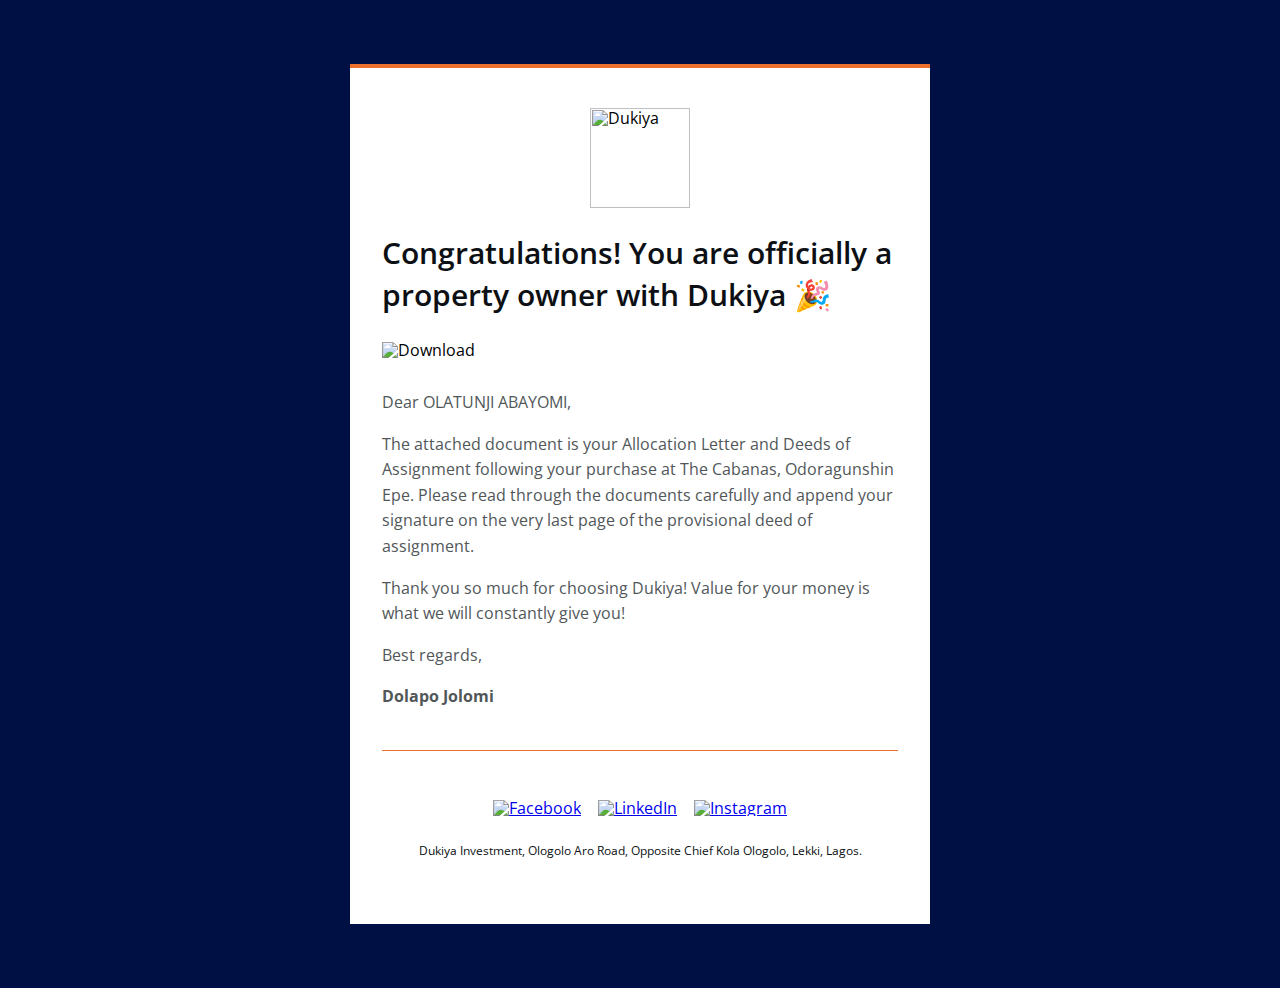
==== template-1/index.html @ 3dadd321 "feat: create template-1" ====
<html lang="en" xmlns:v="urn:schemas-microsoft-com:vml" xmlns:o="urn:schemas-microsoft-com:office:office">

<head>
    <meta charset="utf-8">
    <meta http-equiv="x-ua-compatible" content="ie=edge">
    <meta name="viewport" content="width=device-width, initial-scale=1">
    <meta name="x-apple-disable-message-reformatting">
    <title>{{title}}</title>
    <link rel="stylesheet" href="./style.css">
    <!--[if mso]>
    <xml>
      <o:OfficeDocumentSettings>
        <o:PixelsPerInch>96</o:PixelsPerInch>
      </o:OfficeDocumentSettings>
    </xml>
    <style>
      table {border-collapse: collapse;}
      .spacer,.divider {mso-line-height-rule: exactly;}
      td,th,div,p,a {font-size: 16px; line-height: 25px;}
      td,th,div,p,a,h1,h2,h3,h4,h5,h6 {font-family:"Segoe UI",Helvetica,Arial,sans-serif;}
    </style>
    <![endif]-->

    <style>
        @import url("./style.css");
    </style>
</head>

<body>
    <div lang="en" style="display:none;"><!-- Add your preheader text here --></div>
    <table class="wrapper">
        <tr>
            <td class="" align="center" valign="top">
                <!-- MAIN WRAPPER -->
                <center>
                    <!-- TOP SECTION START -->
                    <table align="center" class="border-secondary-top container" cellpadding="0" cellspacing="0"
                        role="presentation">
                        <tr>
                            <td class="col px-32 pt-40 pb-24">
                                <table class="row" align="center" cellpadding="0" cellspacing="0" role="presentation"
                                    width="100%">
                                    <tr>
                                        <td class="col">
                                            <img src="https://www.dukiyang.com/images/logo/logo.svg"
                                                style="width: 100px; display:block; margin: auto;" alt="Dukiya">
                                        </td>
                                    </tr>
                                </table>
                            </td>
                        </tr>
                    </table>
                    <!-- TOP SECTION END -->

                    <!-- TITLE SECTION START -->
                    <table align="center" class="container" cellpadding="0" cellspacing="0" role="presentation">
                        <tr>
                            <td class="col px-32">
                                <table class="row" align="center" cellpadding="0" cellspacing="0" role="presentation"
                                    width="100%">
                                    <tr>
                                        <td class="col">
                                            <h2 class="pb-16 font-semibold">
                                                Congratulations! You are officially a
                                                property owner with Dukiya 🎉
                                            </h2>
                                        </td>
                                    </tr>
                                </table>
                            </td>
                        </tr>
                    </table>
                    <!-- TITLE SECTION END -->

                    <!-- IMAGE SECTION START -->
                    <table align="center" class="container" cellpadding="0" cellspacing="0" role="presentation">
                        <tr>
                            <td class="col px-32">
                                <table class="row" align="center" cellpadding="0" cellspacing="0" role="presentation"
                                    width="100%">
                                    <tr>
                                        <td class="col">
                                            <img src="https://res.cloudinary.com/dukiya/image/upload/v1677687416/etof2txahdclxvczb7ln.png"
                                                alt="Download">
                                        </td>
                                    </tr>
                                </table>
                            </td>
                        </tr>
                    </table>
                    <!-- IMAGE SECTION END -->

                    <!-- CONTENT SECTION START -->
                    <table align="center" class="container" cellpadding="0" cellspacing="0" role="presentation">
                        <tr>
                            <td class="col pt-32 pb-40 px-32">
                                <table class="row" align="center" cellpadding="0" cellspacing="0" role="presentation"
                                    width="100%">
                                    <tr>
                                        <td class="col">
                                            <p>Dear OLATUNJI ABAYOMI,</p>
                                            <p>
                                                The attached document is your Allocation Letter and Deeds of Assignment
                                                following your purchase at The Cabanas, Odoragunshin Epe. Please read
                                                through the documents carefully and append your signature on the very
                                                last page of the provisional deed of assignment.
                                            </p>
                                            <p>Thank you so much for choosing Dukiya! Value for your money is what we
                                                will constantly give you!</p>
                                            <p>Best regards,</p>
                                            <p class="font-bold">Dolapo Jolomi</p>
                                        </td>
                                    </tr>
                                </table>
                            </td>
                        </tr>
                    </table>
                    <!-- CONTENT SECTION END -->

                    <!-- DIVIDER SECTION START -->
                    <table align="center" class="container" cellpadding="0" cellspacing="0" role="presentation">
                        <tr>
                            <td class="col px-32">
                                <table class="row" align="center" cellpadding="0" cellspacing="0" role="presentation"
                                    width="100%">
                                    <tr>
                                        <td class="col">
                                            <div class="divider" />
                                        </td>
                                    </tr>
                                </table>
                            </td>
                        </tr>
                    </table>
                    <!-- DIVIDER SECTION END -->

                    <!-- FOOTER SECTION START -->
                    <table align="center" class="container" cellpadding="0" cellspacing="0" role="presentation">
                        <tr>
                            <td class="col px-32 footer">
                                <table class="row" align="center" cellpadding="0" cellspacing="0" role="presentation"
                                    width="100%">
                                    <tr>
                                        <td class="">
                                            <!-- SOCIAL MEDIA LINKS START -->
                                            <ul class="social-media-list">
                                                <li>
                                                    <a
                                                        href="https://web.facebook.com/D%C3%BAk%C3%ACy%C3%A1-Investments-100178562120702/?ref=page_internal">
                                                        <img src="https://www.dukiyang.com/images/svg/icons/facebook-lg.svg"
                                                            alt="Facebook" />
                                                    </a>
                                                </li>
                                                <li>
                                                    <a
                                                        href="https://www.linkedin.com/company/dukiyang">
                                                        <img src="https://www.dukiyang.com/images/svg/icons/linkedin-lg.svg"
                                                            alt="LinkedIn" />
                                                    </a>
                                                </li>
                                                <li>
                                                    <a
                                                        href="https://www.instagram.com/dukiya_ng/">
                                                        <img src="https://www.dukiyang.com/images/svg/icons/instagram-lg.svg"
                                                            alt="Instagram" />
                                                    </a>
                                                </li>
                                            </ul>

                                            <!-- SOCIAL MEDIA LINKS END -->

                                            <p class="small text-color text-center">Dukiya Investment, Ologolo Aro Road,
                                                Opposite Chief Kola Ologolo, Lekki,
                                                Lagos.</p>
                                        </td>
                                    </tr>
                                </table>
                            </td>
                        </tr>
                    </table>
                    <!-- FOOTER SECTION END -->
                </center>
                <!-- MAIN WRAPPER -->
            </td>
        </tr>
    </table>

</body>

</html>
---- template-1/style.css ----
@import url('https://fonts.googleapis.com/css?family=Roobert+TWHINT&display=swap');
@import url('https://fonts.googleapis.com/css?family=Merriweather|Open+Sans');

/* Layout Styling Start */

:root {
    --color-default: #ffffff;
    --color-primary: #002278;
    --color-primary-2: #0749EA;
    --color-secondary: #EC712C;
    --text-color: #0C1014;
    --text-color-2: #515759;
    --dark-primary: #000F44;
}

.text-default {
    color: var(--color-default);
}

.text-primary {
    color: var(--color-primary);
}

.text-primary-2 {
    color: var(--color-primary-2);
}

.text-secondary {
    color: var(--color-secondary);
}

.text-color {
    color: var(--text-color);
}

.text-color-2 {
    color: var(--text-color-2);
}

.text-dark {
    color: var(--dark-primary);
}

.text-left {
    text-align: left;
}

.text-center {
    text-align: center;
}

.text-right {
    text-align: right;
}

body {
    width: 100% !important;
    min-width: 100%;
    -webkit-text-size-adjust: 100%;
    -ms-text-size-adjust: 100%;
    margin: 0;
    padding: 0;
    -moz-box-sizing: border-box;
    -webkit-box-sizing: border-box;
    box-sizing: border-box;
    word-break: break-word;
    -webkit-font-smoothing: antialiased;
    font-family: 'Roobert TWHINT', 'Open Sans', system-ui, -apple-system, BlinkMacSystemFont, 'Segoe UI', Roboto, Oxygen, Ubuntu, Cantarell, 'Helvetica Neue', sans-serif;
}

@media only screen {
    html {
        min-height: 100%;
        background: var(--color-default);
    }
}

img {
    outline: none;
    text-decoration: none;
    border: 0;
    line-height: 100%;
    vertical-align: middle;
    -ms-interpolation-mode: bicubic;
    width: auto;
    max-width: 100%;
    clear: both;
}

a img {
    border: none;
}

table {
    border-spacing: 0;
    border-collapse: collapse;
}

td {
    word-wrap: break-word;
    -webkit-hyphens: auto;
    -moz-hyphens: auto;
    hyphens: auto;
    border-collapse: collapse !important;
}

table,
tr,
td {
    padding: 0;
    vertical-align: top;
    text-align: left;
}


table.wrapper {
    background: var(--dark-primary);
    height: 100%;
    width: 100%;
}

center {
    width: 100%;
    min-width: 580px;
    background: var(--dark-primary);
    padding-top: 4rem;
    padding-bottom: 4rem
}

.container {
    background: var(--color-default);
    width: 100%;
    max-width: 580px;
    margin: 0 auto;
    Margin: 0 auto;
    text-align: inherit;
}

@media only screen and (max-width: 596px) {
    .container {
        width: 95% !important;
    }
}

.row {
    display: table;
    padding: 0;
    width: 100%;
    position: relative;
}

.col {
    font-size: 16px;
    line-height: 25px;
    vertical-align: top;
}

@media (max-width: 480px) {
    .col {
        display: inline-block !important;
        line-height: 23px;
        width: 100% !important;
    }

    .col-sm-1 {
        max-width: 25%;
    }

    .col-sm-2 {
        max-width: 50%;
    }

    .col-sm-3 {
        max-width: 75%;
    }

    .col-sm-third {
        max-width: 33.33333%;
    }

    .col-sm-push-1 {
        margin-left: 25%;
    }

    .col-sm-push-2 {
        margin-left: 50%;
    }

    .col-sm-push-3 {
        margin-left: 75%;
    }

    .col-sm-push-third {
        margin-left: 33.33333%;
    }

    .full-width-sm {
        display: table !important;
        width: 100% !important;
    }

    .stack-sm-first {
        display: table-header-group !important;
    }

    .stack-sm-last {
        display: table-footer-group !important;
    }

    .stack-sm-top {
        display: table-caption !important;
        max-width: 100%;
        padding-left: 0 !important;
    }

    .toggle-content {
        max-height: 0;
        overflow: auto;
        transition: max-height .4s linear;
        -webkit-transition: max-height .4s linear;
    }

    .toggle-trigger:hover+.toggle-content,
    .toggle-content:hover {
        max-height: 999px !important;
    }

    .show-sm {
        display: inherit !important;
        font-size: inherit !important;
        line-height: inherit !important;
        max-height: none !important;
    }

    .hide-sm {
        display: none !important;
    }

    .align-sm-center {
        display: table !important;
        float: none;
        margin-left: auto !important;
        margin-right: auto !important;
    }

    .align-sm-left {
        float: left;
    }

    .align-sm-right {
        float: right;
    }

    .text-sm-center {
        text-align: center !important;
    }

    .text-sm-left {
        text-align: left !important;
    }

    .text-sm-right {
        text-align: right !important;
    }

    .borderless-sm {
        border: none !important;
    }

    .nav-sm-vertical .nav-item {
        display: block;
    }

    .nav-sm-vertical .nav-item a {
        display: inline-block;
        padding: 4px 0 !important;
    }

    .spacer {
        height: 0;
    }
}

p {
    color: var(--text-color-2);
    font-size: 16px;
    line-height: 1.6;
    font-family: 'Roobert TWHINT', 'Open Sans', system-ui, -apple-system, BlinkMacSystemFont, 'Segoe UI', Roboto, Oxygen, Ubuntu, Cantarell, 'Helvetica Neue', sans-serif;
}

p.small {
    font-size: 12px;
}

h1,
h2,
h3,
h4,
h5,
h6 {
    color: var(--text-color);
    word-wrap: normal;
    font-family: 'Roobert TWHINT', 'Open Sans', system-ui, -apple-system, BlinkMacSystemFont, 'Segoe UI', Roboto, Oxygen, Ubuntu, Cantarell, 'Helvetica Neue', sans-serif;
    font-weight: normal;
    margin-bottom: 10px;
    Margin-bottom: 10px;
}

h1 {
    font-size: 34px;
}

h2 {
    font-size: 30px;
    line-height: 1.4;
}

h3 {
    font-size: 28px;
}

h4 {
    font-size: 24px;
}

h5 {
    font-size: 20px;
}

h6 {
    font-size: 18px;
}

.font-medium {
    font-weight: 500;
}

.font-semibold {
    font-weight: 600;
}

.font-bold {
    font-weight: 700;
}

.p-0 {
    padding: 0 !important;
}

.p-8 {
    padding: 8px !important;
}

.p-16 {
    padding: 16px !important;
}

.p-24 {
    padding: 24px !important;
}

.p-28 {
    padding: 28px !important;
}

.p-32 {
    padding: 32px !important;
}

.p-36 {
    padding: 36px !important;
}

.p-40 {
    padding: 40px !important;
}

.pt-0 {
    padding-top: 0 !important;
}

.pt-8 {
    padding-top: 8px !important;
}

.pt-16 {
    padding-top: 16px !important;
}

.pt-24 {
    padding-top: 24px !important;
}

.pt-28 {
    padding-top: 28px !important;
}

.pt-32 {
    padding-top: 32px !important;
}

.pt-36 {
    padding-top: 36px !important;
}

.pt-40 {
    padding-top: 40px !important;
}

.pr-0 {
    padding-right: 0 !important;
}

.pr-8 {
    padding-right: 8px !important;
}

.pr-16 {
    padding-right: 16px !important;
}

.pr-24 {
    padding-right: 24px !important;
}

.pr-28 {
    padding-right: 28px !important;
}

.pr-32 {
    padding-right: 32px !important;
}

.pr-36 {
    padding-right: 36px !important;
}

.pr-40 {
    padding-right: 40px !important;
}

.pb-0 {
    padding-bottom: 0 !important;
}

.pb-8 {
    padding-bottom: 8px !important;
}

.pb-16 {
    padding-bottom: 16px !important;
}

.pb-24 {
    padding-bottom: 24px !important;
}

.pb-28 {
    padding-bottom: 28px !important;
}

.pb-32 {
    padding-bottom: 32px !important;
}

.pb-36 {
    padding-bottom: 36px !important;
}

.pb-40 {
    padding-bottom: 40px !important;
}

.pl-0 {
    padding-left: 0 !important;
}

.pl-8 {
    padding-left: 8px !important;
}

.pl-16 {
    padding-left: 16px !important;
}

.pl-24 {
    padding-left: 24px !important;
}

.pl-28 {
    padding-left: 28px !important;
}

.pl-32 {
    padding-left: 32px !important;
}

.pl-36 {
    padding-left: 36px !important;
}

.pl-40 {
    padding-left: 40px !important;
}

.px-0 {
    padding-right: 0 !important;
    padding-left: 0 !important;
}

.px-8 {
    padding-right: 8px !important;
    padding-left: 8px !important;
}

.px-16 {
    padding-right: 16px !important;
    padding-left: 16px !important;
}

.px-24 {
    padding-right: 24px !important;
    padding-left: 24px !important;
}

.px-28 {
    padding-right: 28px !important;
    padding-left: 28px !important;
}

.px-32 {
    padding-right: 32px !important;
    padding-left: 32px !important;
}

.px-36 {
    padding-right: 36px !important;
    padding-left: 36px !important;
}

.px-40 {
    padding-right: 40px !important;
    padding-left: 40px !important;
}

.py-0 {
    padding-top: 0 !important;
    padding-bottom: 0 !important;
}

.py-8 {
    padding-top: 8px !important;
    padding-bottom: 8px !important;
}

.py-16 {
    padding-top: 16px !important;
    padding-bottom: 16px !important;
}

.py-24 {
    padding-top: 24px !important;
    padding-bottom: 24px !important;
}

.py-28 {
    padding-top: 28px !important;
    padding-bottom: 28px !important;
}

.py-32 {
    padding-top: 32px !important;
    padding-bottom: 32px !important;
}

.py-36 {
    padding-top: 36px !important;
    padding-bottom: 36px !important;
}

.py-40 {
    padding-top: 40px !important;
    padding-bottom: 40px !important;
}

.mx-auto {
    margin: 0 auto;
}

.border-secondary-top {
    border-top: 4px solid var(--color-secondary);
}

.divider {
    height: 1px;
    width: 100%;
    background: var(--color-secondary);
}

ul.social-media-list {
    margin: 0;
    padding: 0;
    padding-bottom: 12px;
    overflow: hidden;
    width: 100%;
    display: flex;
    justify-content: center;
    gap: 17px;
    list-style-type: none !important;
    text-decoration: none;
}

.footer {
    padding-top: 44px !important;
    padding-bottom: 64px !important;
}
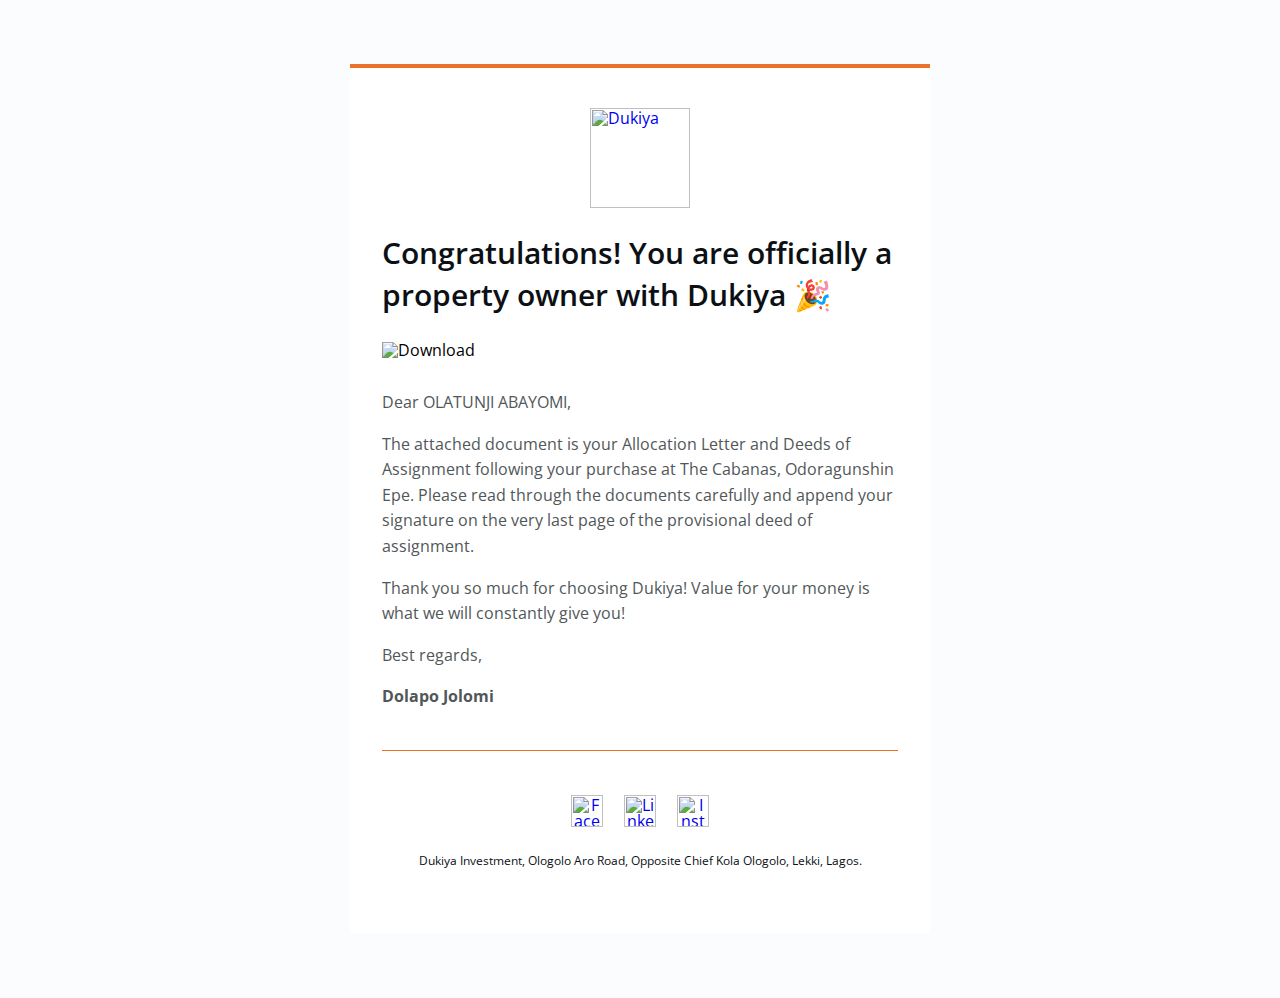
==== commit 8e8441e7: "feat: added combine tempplates with html & css" ====
--- a/template-1/index.html
+++ b/template-1/index.html
@@ -5,7 +5,7 @@
     <meta http-equiv="x-ua-compatible" content="ie=edge">
     <meta name="viewport" content="width=device-width, initial-scale=1">
     <meta name="x-apple-disable-message-reformatting">
-    <title>{{title}}</title>
+    <title>Dukiya Template</title>
     <link rel="stylesheet" href="./style.css">
     <!--[if mso]>
     <xml>
@@ -42,8 +42,10 @@
                                     width="100%">
                                     <tr>
                                         <td class="col">
-                                            <img src="https://www.dukiyang.com/images/logo/logo.svg"
-                                                style="width: 100px; display:block; margin: auto;" alt="Dukiya">
+                                            <a href="https://dukiyang.com">
+                                                <img src="https://res.cloudinary.com/dukiya/image/upload/v1677775158/email_template_core/logo_h6kdrl.png"
+                                                    style="width: 100px; display:block; margin: auto;" alt="Dukiya">
+                                            </a>
                                         </td>
                                     </tr>
                                 </table>
@@ -80,7 +82,7 @@
                                     width="100%">
                                     <tr>
                                         <td class="col">
-                                            <img src="https://res.cloudinary.com/dukiya/image/upload/v1677687416/etof2txahdclxvczb7ln.png"
+                                            <img src="https://res.cloudinary.com/dukiya/image/upload/v1677775355/email_template_core/mainBanner_aivjwg.png"
                                                 alt="Download">
                                         </td>
                                     </tr>
@@ -143,30 +145,22 @@
                                     <tr>
                                         <td class="">
                                             <!-- SOCIAL MEDIA LINKS START -->
-                                            <ul class="social-media-list">
-                                                <li>
-                                                    <a
-                                                        href="https://web.facebook.com/D%C3%BAk%C3%ACy%C3%A1-Investments-100178562120702/?ref=page_internal">
-                                                        <img src="https://www.dukiyang.com/images/svg/icons/facebook-lg.svg"
-                                                            alt="Facebook" />
-                                                    </a>
-                                                </li>
-                                                <li>
-                                                    <a
-                                                        href="https://www.linkedin.com/company/dukiyang">
-                                                        <img src="https://www.dukiyang.com/images/svg/icons/linkedin-lg.svg"
-                                                            alt="LinkedIn" />
-                                                    </a>
-                                                </li>
-                                                <li>
-                                                    <a
-                                                        href="https://www.instagram.com/dukiya_ng/">
-                                                        <img src="https://www.dukiyang.com/images/svg/icons/instagram-lg.svg"
-                                                            alt="Instagram" />
-                                                    </a>
-                                                </li>
-                                            </ul>
-
+                                            <p class="social-media-list">
+                                                <a
+                                                    href="https://web.facebook.com/D%C3%BAk%C3%ACy%C3%A1-Investments-100178562120702/?ref=page_internal">
+                                                    <img src="https://res.cloudinary.com/dukiya/image/upload/v1677775158/email_template_core/facebook_gxkybn.png"
+                                                        alt="Facebook" />
+                                                </a>
+                                                <a href="https://www.linkedin.com/company/dukiyang">
+                                                    <img src="https://res.cloudinary.com/dukiya/image/upload/v1677775158/email_template_core/linkedin_d2etgf.png"
+                                                        alt="LinkedIn" />
+                                                </a>
+                                                <a href="https://www.instagram.com/dukiya_ng/">
+                                                    <img src="https://res.cloudinary.com/dukiya/image/upload/v1677775158/email_template_core/instagram_p9dwid.png"
+                                                        alt="Instagram" />
+                                                </a>
+                                            </p>
+                                            
                                             <!-- SOCIAL MEDIA LINKS END -->
 
                                             <p class="small text-color text-center">Dukiya Investment, Ologolo Aro Road,
--- a/template-1/style.css
+++ b/template-1/style.css
@@ -1,44 +1,33 @@
 @import url('https://fonts.googleapis.com/css?family=Roobert+TWHINT&display=swap');
 @import url('https://fonts.googleapis.com/css?family=Merriweather|Open+Sans');
 
-/* Layout Styling Start */
-
-:root {
-    --color-default: #ffffff;
-    --color-primary: #002278;
-    --color-primary-2: #0749EA;
-    --color-secondary: #EC712C;
-    --text-color: #0C1014;
-    --text-color-2: #515759;
-    --dark-primary: #000F44;
-}
 
 .text-default {
-    color: var(--color-default);
+    color: #ffffff;
 }
 
 .text-primary {
-    color: var(--color-primary);
+    color: #002278;
 }
 
 .text-primary-2 {
-    color: var(--color-primary-2);
+    color: #0749EA;
 }
 
 .text-secondary {
-    color: var(--color-secondary);
+    color: #EC712C;
 }
 
 .text-color {
-    color: var(--text-color);
+    color: #0C1014;
 }
 
 .text-color-2 {
-    color: var(--text-color-2);
+    color: #515759;
 }
 
 .text-dark {
-    color: var(--dark-primary);
+    color: #000F44;
 }
 
 .text-left {
@@ -71,7 +60,7 @@
 @media only screen {
     html {
         min-height: 100%;
-        background: var(--color-default);
+        background: #fbfcfd;
     }
 }
 
@@ -114,7 +103,7 @@
 
 
 table.wrapper {
-    background: var(--dark-primary);
+    background: #fbfcfd;
     height: 100%;
     width: 100%;
 }
@@ -122,13 +111,13 @@
 center {
     width: 100%;
     min-width: 580px;
-    background: var(--dark-primary);
+    background:  #fbfcfd;
     padding-top: 4rem;
     padding-bottom: 4rem
 }
 
 .container {
-    background: var(--color-default);
+    background: #ffffff;
     width: 100%;
     max-width: 580px;
     margin: 0 auto;
@@ -282,7 +271,7 @@
 }
 
 p {
-    color: var(--text-color-2);
+    color: #515759;
     font-size: 16px;
     line-height: 1.6;
     font-family: 'Roobert TWHINT', 'Open Sans', system-ui, -apple-system, BlinkMacSystemFont, 'Segoe UI', Roboto, Oxygen, Ubuntu, Cantarell, 'Helvetica Neue', sans-serif;
@@ -298,7 +287,7 @@
 h4,
 h5,
 h6 {
-    color: var(--text-color);
+    color: #0C1014;
     word-wrap: normal;
     font-family: 'Roobert TWHINT', 'Open Sans', system-ui, -apple-system, BlinkMacSystemFont, 'Segoe UI', Roboto, Oxygen, Ubuntu, Cantarell, 'Helvetica Neue', sans-serif;
     font-weight: normal;
@@ -588,29 +577,35 @@
 }
 
 .border-secondary-top {
-    border-top: 4px solid var(--color-secondary);
+    border-top: 4px solid #EC712C;
 }
 
 .divider {
     height: 1px;
     width: 100%;
-    background: var(--color-secondary);
-}
-
-ul.social-media-list {
-    margin: 0;
-    padding: 0;
-    padding-bottom: 12px;
-    overflow: hidden;
-    width: 100%;
-    display: flex;
-    justify-content: center;
-    gap: 17px;
-    list-style-type: none !important;
-    text-decoration: none;
+    background: #EC712C;
 }
 
 .footer {
     padding-top: 44px !important;
     padding-bottom: 64px !important;
+}
+
+.social-media-list {
+    display: block;
+    width: 100%;
+    margin: auto;
+    text-align: center;
+    padding-bottom: 12px;
+}
+
+.social-media-list a {
+    text-decoration: none;
+}
+
+.social-media-list img{
+    width: 32px;
+    height: 32px;
+    padding: 0 8.5px;
+    margin: auto;
 }